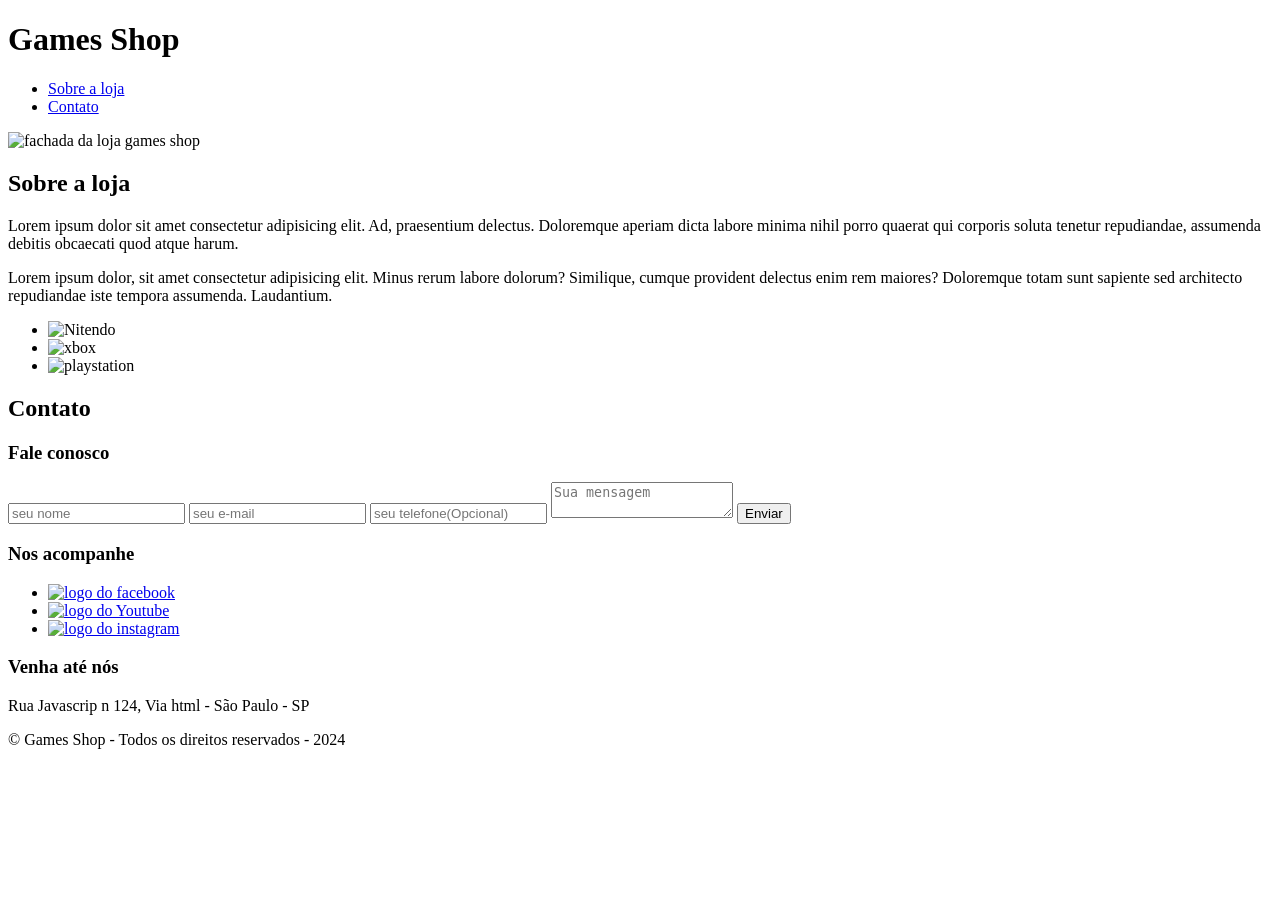
==== index.html @ c02acb6c "altered arq name" ====
<!DOCTYPE html>
<html lang="pt-br">
<head>
    <meta charset="UTF-8">
    <meta name="viewport" content="width=device-width, initial-scale=1.0">
    <title>Game Shop - A sua loja de games</title>
    <link rel="stylesheet" href="./index.css">
    <link rel="preconnect" href="https://fonts.googleapis.com">
    <link rel="preconnect" href="https://fonts.gstatic.com" crossorigin>
    <link href="https://fonts.googleapis.com/css2?family=Bungee&family=Roboto&display=swap" rel="stylesheet">
</head>
<body>
    <header>
        <div class="container">
            <h1>Games Shop</h1>
            <nav>
                <ul>
                    <li>
                        <a href="#about">Sobre a loja</a>
                    </li>
                    <li>
                        <a href="#contact">Contato</a>
                    </li>
                </ul>
            </nav>
        </div>
    </header>
    <section id="about">
        <div class="container">
            <img class="store-front" src="./img/loja.jpg" alt="fachada da loja games shop"/>
            <div>
                <h2>Sobre a loja</h2>
                <p>
                    Lorem ipsum dolor sit amet consectetur adipisicing elit. Ad, praesentium delectus. Doloremque aperiam dicta labore minima nihil porro quaerat qui corporis soluta tenetur repudiandae, assumenda debitis obcaecati quod atque harum.
                </p>
                <p>
                    Lorem ipsum dolor, sit amet consectetur adipisicing elit. Minus rerum labore dolorum? Similique, cumque provident delectus enim rem maiores? Doloremque totam sunt sapiente sed architecto repudiandae iste tempora assumenda. Laudantium.
                </p>
                <ul class="brands-list">
                    <li><img src="./img/nintendo.png" alt="Nitendo"/></li>
                    <li><img src="./img/xbox.png" alt="xbox"/></li>
                    <li><img src="./img/playstation.png" alt="playstation"/></li>
                </ul>
            </div>
        </div>
    </section>
    <section id="contact">
        <div class="container">
            <h2>Contato</h2>
            <div class="contact-methods">
                <div>
                    <h3>Fale conosco</h3>
                    <form>
                        <input type="text" placeholder="seu nome" required />
                        <input type="email" placeholder="seu e-mail" required />
                        <input type="tel" placeholder="seu telefone(Opcional)"/>
                        <textarea placeholder="Sua mensagem" required ></textarea>
                        <button type="submit">Enviar</button>
                    </form>
                </div>
                <div>
                    <h3>Nos acompanhe</h3>
                    <ul class="social-links">
                        <li>
                            <a href="#" title="Siga-nos no Facebook">
                                <img src="./img/facebook.png" alt="logo do facebook"/>
                            </a>    
                        </li>
                        <li>
                            <a href="https://www.youtube.com/watch?v=aaVWxJGRGpI" title="Siga-nos no Youtube">
                                <img src="./img/youtube.png" alt="logo do Youtube"/>
                            </a>    
                        </li>
                        <li>
                            <a href="https://www.instagram.com/monalizapolyana/" title="Siga-nos no Intagram">
                                <img src="./img/instagram.png" alt="logo do instagram"/>
                            </a>    
                        </li>
                    </ul>
                </div>
                <div>
                    <h3>Venha até nós</h3>
                    <p>Rua Javascrip n 124, Via html - São Paulo - SP</p>
                </div>
            </div>
        </div>
    </section>
    <footer>
        <div>
            <p>
                &copy; Games Shop - Todos os direitos reservados - 2024
            </p>
        </div>
    </footer>
</body>
</html>
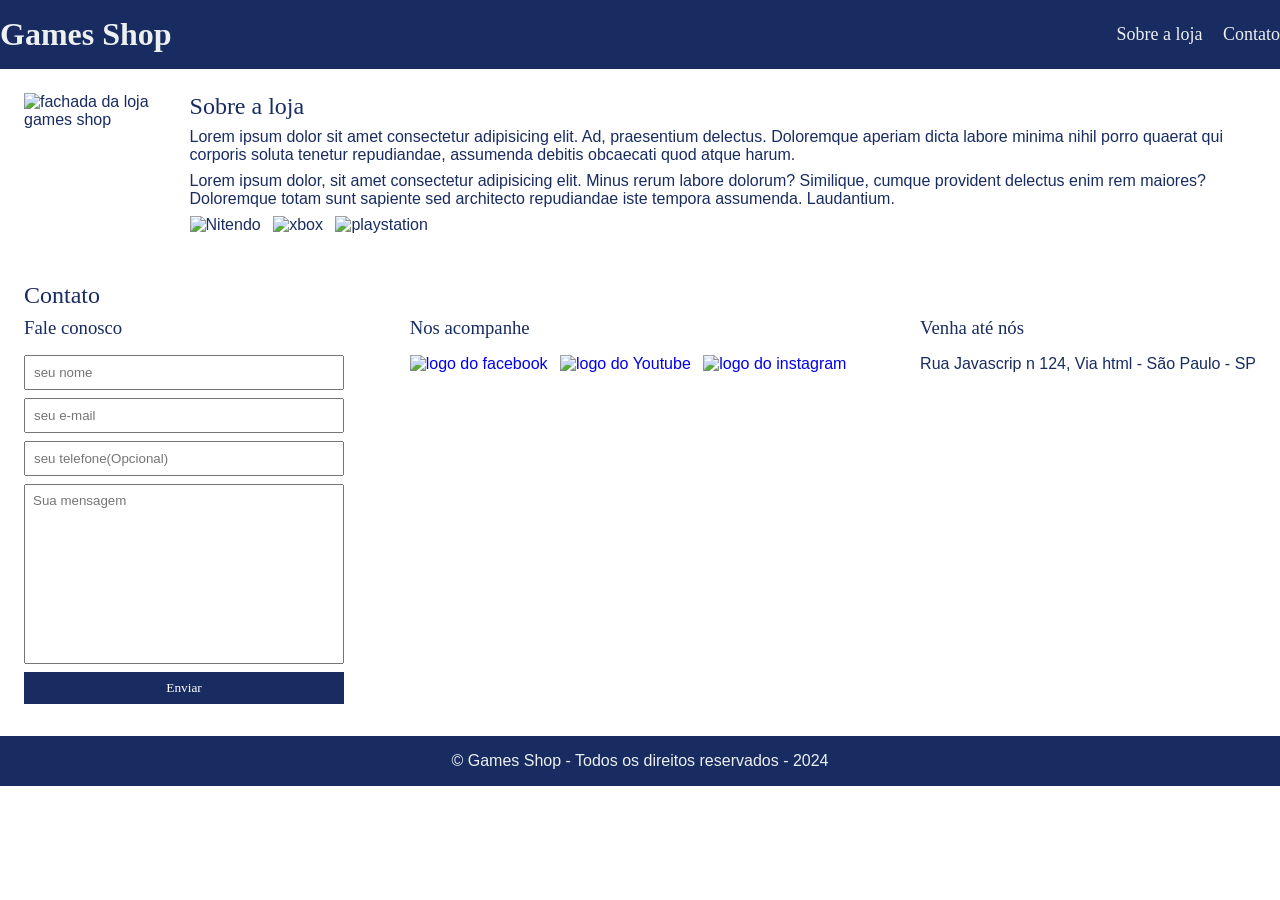
==== commit 607bade3: "code correction line 7" ====
--- a/index.html
+++ b/index.html
@@ -4,7 +4,7 @@
     <meta charset="UTF-8">
     <meta name="viewport" content="width=device-width, initial-scale=1.0">
     <title>Game Shop - A sua loja de games</title>
-    <link rel="stylesheet" href="./index.css">
+    <link rel="stylesheet" href="./main.css">
     <link rel="preconnect" href="https://fonts.googleapis.com">
     <link rel="preconnect" href="https://fonts.gstatic.com" crossorigin>
     <link href="https://fonts.googleapis.com/css2?family=Bungee&family=Roboto&display=swap" rel="stylesheet">
--- a/main.css
+++ b/main.css
@@ -0,0 +1,142 @@
+* {
+    margin: 0;
+    padding: 0;
+    box-sizing: border-box;
+}
+
+header,
+section h2,
+section h3,
+form button {
+    font-family: 'Bungee',cursive;
+    font-weight: normal;
+}
+
+body, input, textarea {
+    font-family: 'Roboto', sans-serif;
+}
+
+header {
+    padding: 16px 0;
+    background-color: #182c61;
+    color: #ecf0f1;
+}
+
+header nav li {
+    display: inline;
+    margin-left: 16px;
+    font-size: 18px;
+}
+
+header nav li a {
+    color: #ecf0f1;
+    text-decoration: none;
+}
+
+.container {
+    max-width: 1280px;
+    width: 100%;
+    margin:0 auto;
+}
+
+header .container,
+section .container {
+    display: flex;
+    align-items: center;
+    justify-content: space-between;
+}
+
+.brands-list img {
+    height: 24px;
+}
+
+.brands-list li {
+    display: inline;
+    margin-right: 8px;
+}
+
+section .container {
+    align-items: flex-start;
+}
+
+section {
+    padding: 24px;
+}
+
+section h2 {
+    margin-bottom: 8px;
+}
+
+section {
+    color: #182c61;
+}
+
+section p {
+    margin-bottom: 8px;
+}
+
+.store-front {
+    margin-right: 32px;
+}
+
+.social-links img {
+    height: 24px;
+}
+
+.social-links li {
+    display: inline;
+    margin-right: 8px;
+}
+
+.social-links li a {
+    text-decoration: none;
+}
+
+#contact .container {
+    display: block;
+}
+
+.contact-methods {
+    display: flex;
+    justify-content: space-between;
+}
+
+form input,
+textarea,
+form button {
+    display: block;
+    width: 320px;
+    margin-bottom: 8px;
+    padding: 8px;
+}
+
+form textarea {
+    resize: none;
+    height: 180px;
+}
+
+section h3 {
+    margin-bottom: 16px;
+}
+
+form button {
+    background-color: #182c61;
+    color: #fff;
+    border: none;
+    cursor: pointer;
+}
+
+form button:hover {
+    background-color: #294697;
+}
+
+input:focus, textarea:focus {
+    outline-color: #182c61;
+}
+
+footer {
+    background-color: #182c61;
+    padding: 16px 0;
+    color: #ecf0f1;
+    text-align:center;
+}
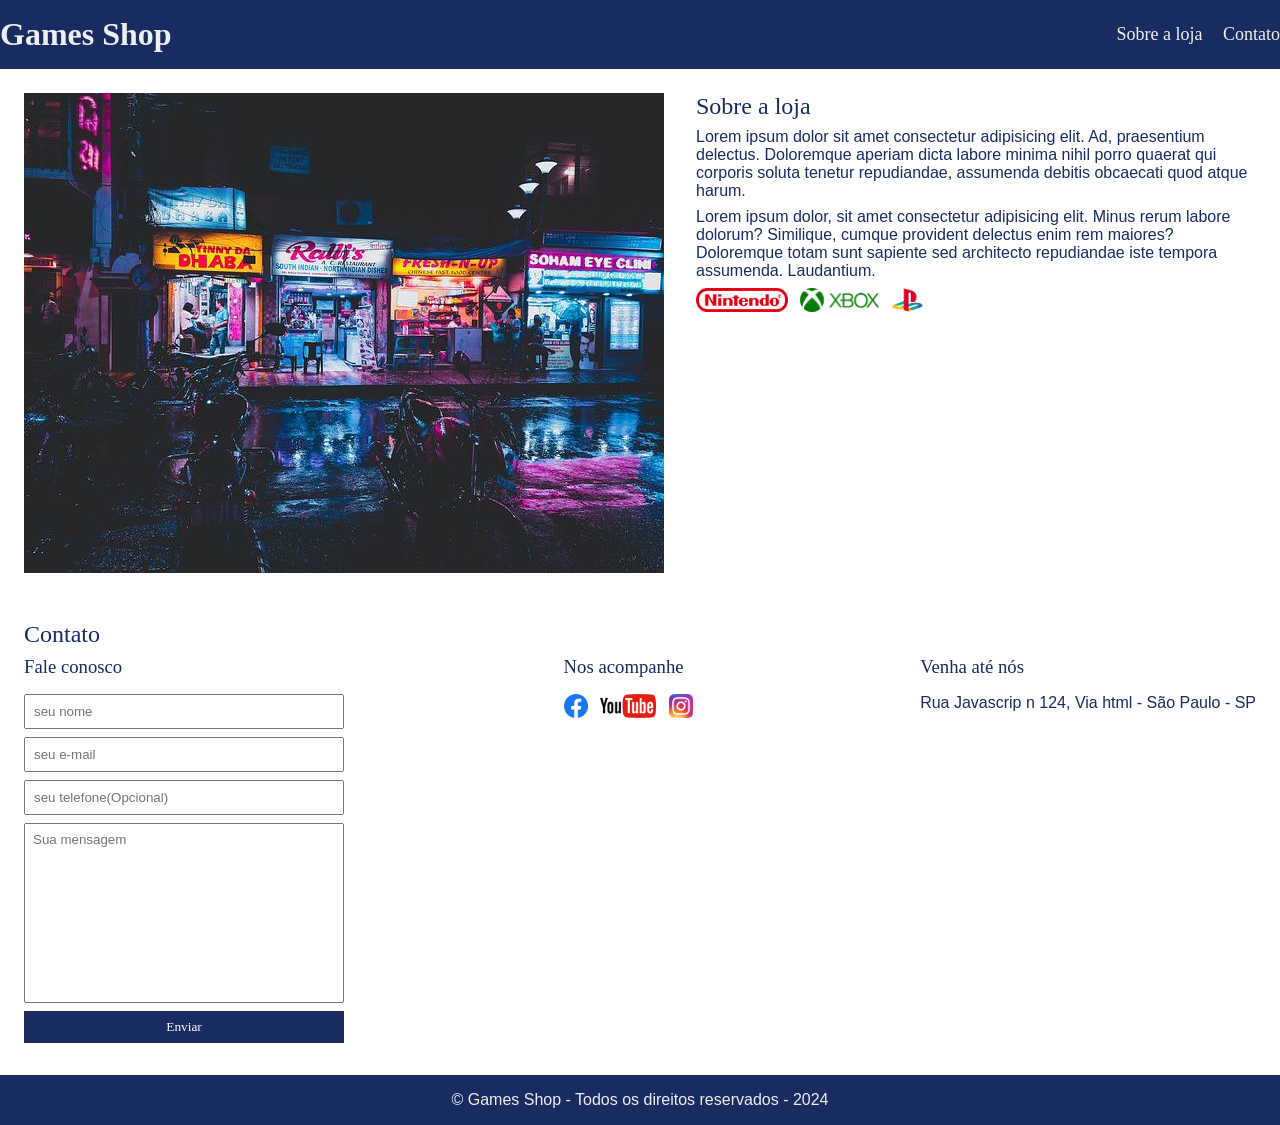
==== commit 2d13a12e: "add img" ====
--- a/index.html
+++ b/index.html
@@ -27,7 +27,7 @@
     </header>
     <section id="about">
         <div class="container">
-            <img class="store-front" src="./img/loja.jpg" alt="fachada da loja games shop"/>
+            <img class="store-front" src="./Arquivo/img/loja.jpg" alt="fachada da loja games shop"/>
             <div>
                 <h2>Sobre a loja</h2>
                 <p>
@@ -37,9 +37,9 @@
                     Lorem ipsum dolor, sit amet consectetur adipisicing elit. Minus rerum labore dolorum? Similique, cumque provident delectus enim rem maiores? Doloremque totam sunt sapiente sed architecto repudiandae iste tempora assumenda. Laudantium.
                 </p>
                 <ul class="brands-list">
-                    <li><img src="./img/nintendo.png" alt="Nitendo"/></li>
-                    <li><img src="./img/xbox.png" alt="xbox"/></li>
-                    <li><img src="./img/playstation.png" alt="playstation"/></li>
+                    <li><img src="./Arquivo/img/nintendo.png" alt="Nitendo"/></li>
+                    <li><img src="./Arquivo/img/xbox.png" alt="xbox"/></li>
+                    <li><img src="./Arquivo/img/playstation.png" alt="playstation"/></li>
                 </ul>
             </div>
         </div>
@@ -63,17 +63,17 @@
                     <ul class="social-links">
                         <li>
                             <a href="#" title="Siga-nos no Facebook">
-                                <img src="./img/facebook.png" alt="logo do facebook"/>
+                                <img src="./Arquivo/img/facebook.png" alt="logo do facebook"/>
                             </a>    
                         </li>
                         <li>
                             <a href="https://www.youtube.com/watch?v=aaVWxJGRGpI" title="Siga-nos no Youtube">
-                                <img src="./img/youtube.png" alt="logo do Youtube"/>
+                                <img src="./Arquivo/img/youtube.png" alt="logo do Youtube"/>
                             </a>    
                         </li>
                         <li>
                             <a href="https://www.instagram.com/monalizapolyana/" title="Siga-nos no Intagram">
-                                <img src="./img/instagram.png" alt="logo do instagram"/>
+                                <img src="./Arquivo/img/instagram.png" alt="logo do instagram"/>
                             </a>    
                         </li>
                     </ul>
